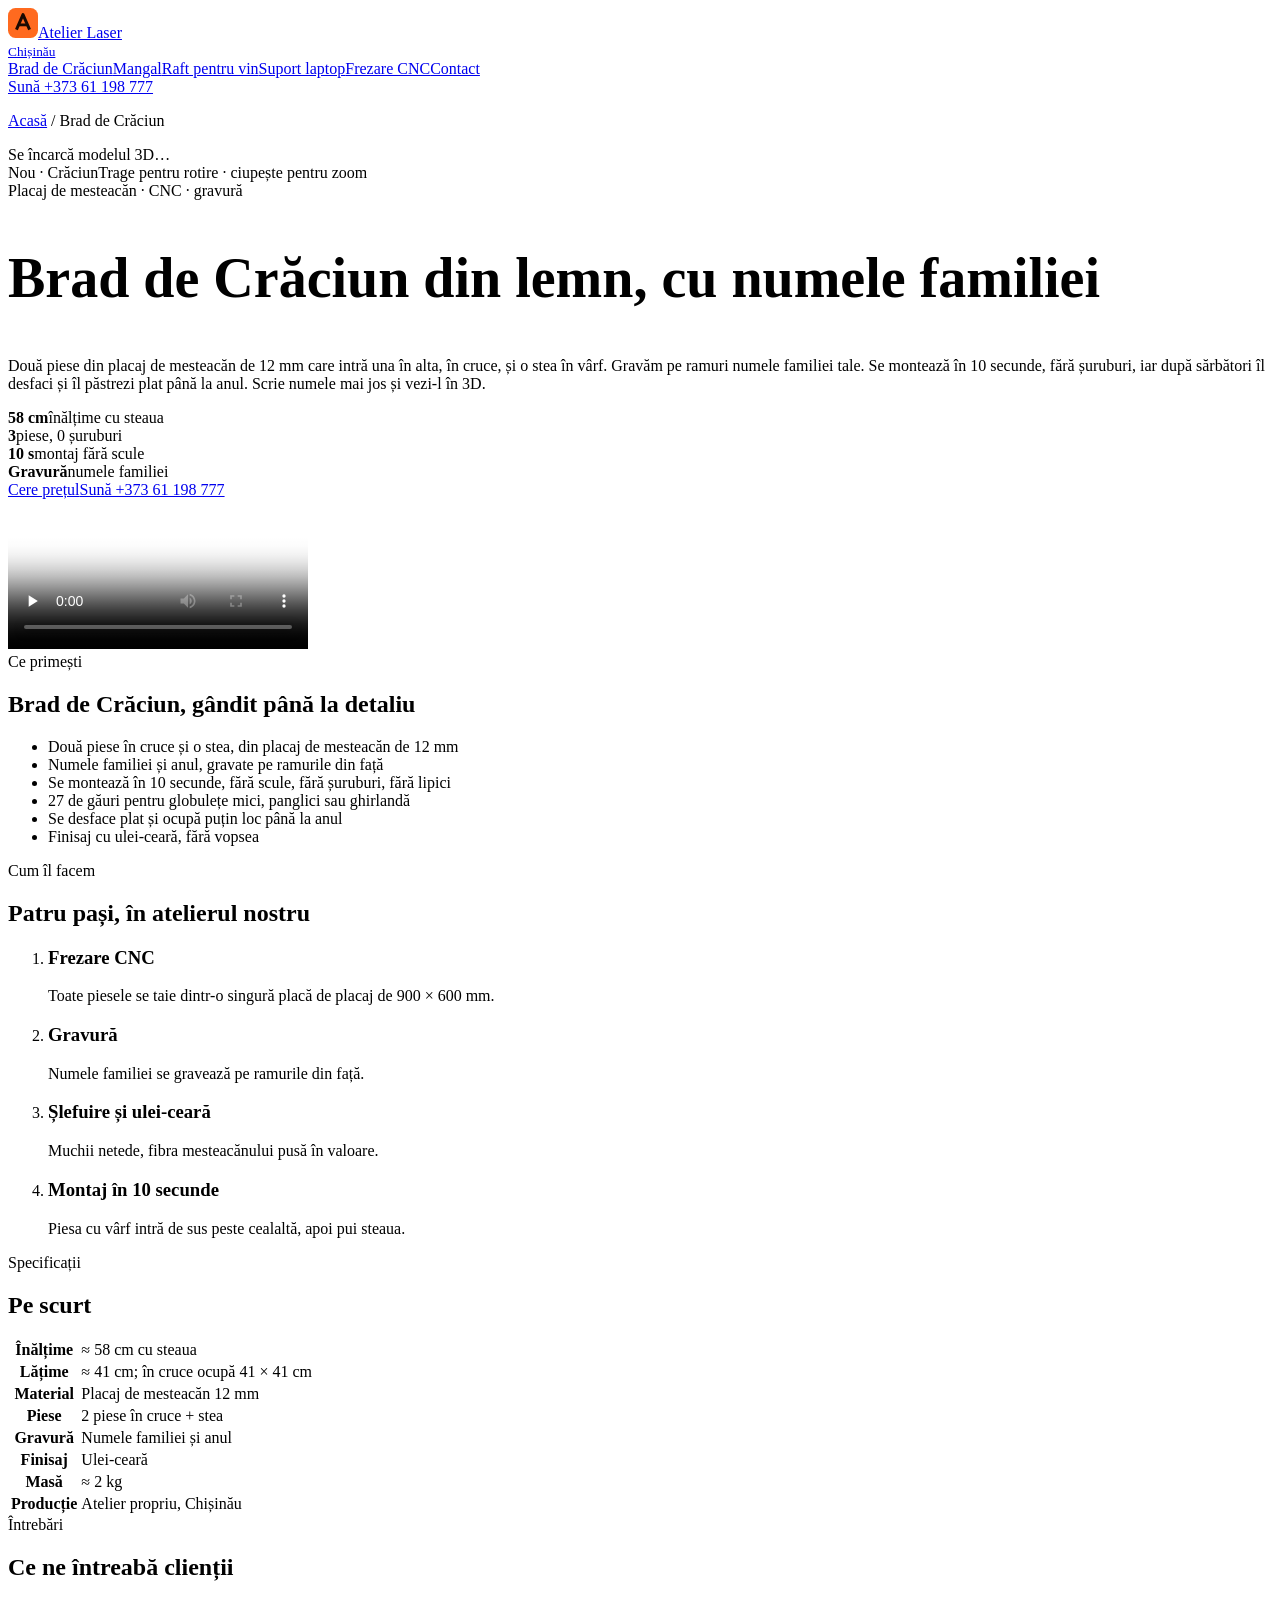
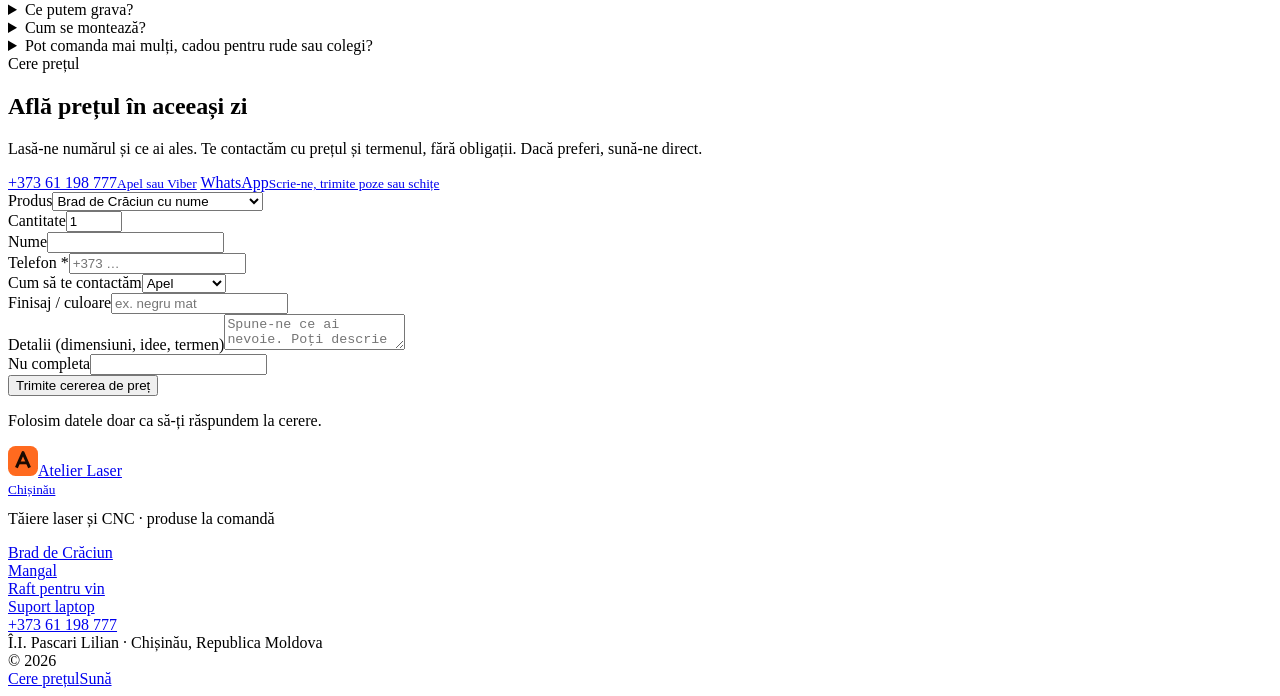
==== public/brad-craciun/index.html @ a6062c17 "Adaugă bradul de Crăciun cu nume gravat (/brad-craciun/) - Pagină nouă cu model 3D din contururile r" ====
<!DOCTYPE html>
<html lang="ro">
<head>
<meta charset="utf-8">
<meta name="viewport" content="width=device-width, initial-scale=1, viewport-fit=cover">
<title>Brad de Crăciun din lemn cu numele familiei, tăiat pe CNC — Chișinău</title>
<meta name="description" content="Brad de Crăciun din placaj de mesteacăn, 58 cm: 2 piese în cruce și o stea, 0 șuruburi, cu numele familiei gravat. Tăiat pe CNC în Chișinău. Vezi-l în 3D și cere prețul.">
<link rel="canonical" href="/brad-craciun/">
<meta property="og:type" content="website">
<meta property="og:locale" content="ro_MD">
<meta property="og:title" content="Brad de Crăciun din lemn cu numele familiei, tăiat pe CNC — Chișinău">
<meta property="og:description" content="Brad de Crăciun din placaj de mesteacăn, 58 cm: 2 piese în cruce și o stea, 0 șuruburi, cu numele familiei gravat. Tăiat pe CNC în Chișinău. Vezi-l în 3D și cere prețul.">
<meta property="og:url" content="/brad-craciun/">
<meta property="og:image" content="/assets/img/og-brad-craciun.jpg">
<meta name="twitter:card" content="summary_large_image">
<meta name="theme-color" content="#0e0e0f">
<link rel="icon" href="/favicon.svg" type="image/svg+xml">
<link rel="preconnect" href="https://fonts.googleapis.com"><link rel="preconnect" href="https://fonts.gstatic.com" crossorigin>
<link href="https://fonts.googleapis.com/css2?family=Archivo:wght@800&family=IBM+Plex+Sans:wght@400;500;600&display=swap" rel="stylesheet">
<link rel="stylesheet" href="/assets/css/site.css">
<script type="importmap">{"imports":{"three":"/assets/js/vendor/three.module.min.js","three/addons/controls/OrbitControls.js":"/assets/js/vendor/OrbitControls.js","three/addons/environments/RoomEnvironment.js":"/assets/js/vendor/RoomEnvironment.js"}}</script>
<script type="module" src="/assets/js/app.js"></script>
<script type="application/ld+json">{"@context": "https://schema.org", "@type": "LocalBusiness", "name": "Atelier Laser · Chișinău", "legalName": "Î.I. Pascari Lilian", "telephone": "+37361198777", "address": {"@type": "PostalAddress", "addressLocality": "Chișinău", "addressCountry": "MD"}, "description": "Tăiere laser și frezare CNC în Chișinău: brazi de Crăciun din lemn cu nume gravat, mangaluri, rafturi pentru vin cu nume gravat, suporturi de laptop din placaj, piese din lemn pe CNC până la 900 × 600 mm, la comandă."}</script><script type="application/ld+json">{"@context": "https://schema.org", "@type": "Product", "name": "Brad de Crăciun din lemn, cu numele familiei", "description": "Brad de Crăciun din placaj de mesteacăn, 58 cm: 2 piese în cruce și o stea, 0 șuruburi, cu numele familiei gravat. Tăiat pe CNC în Chișinău. Vezi-l în 3D și cere prețul.", "image": "/assets/media/brad-craciun-poster.jpg", "brand": {"@type": "Brand", "name": "Atelier Laser"}}</script>
</head>
<body>
<header class="top"><div class="wrap">
  <a class="logo" href="/" aria-label="Atelier Laser Chișinău, pagina principală"><svg width="30" height="30" viewBox="0 0 32 32" aria-hidden="true"><rect width="32" height="32" rx="8" fill="#ff6a1f"/><path d="M9 23 16 7l7 16" fill="none" stroke="#1a0a02" stroke-width="3.2" stroke-linejoin="round"/><path d="M11.5 18h9" stroke="#1a0a02" stroke-width="3"/></svg><span>Atelier Laser<br><small>Chișinău</small></span></a>
  <nav class="nav" aria-label="Produse"><a href="/brad-craciun/" aria-current="page">Brad de Crăciun</a><a href="/mangal/">Mangal</a><a href="/raft-vin/">Raft pentru vin</a><a href="/suport-laptop/">Suport laptop</a><a href="/#servicii">Frezare CNC</a><a href="/#contact">Contact</a></nav>
  <a class="btn btn-ghost btn-sm call" href="tel:+37361198777">Sună +373 61 198 777</a>
</div></header>
<main>
<section class="p-hero"><div class="wrap">
  <p class="crumbs"><a href="/">Acasă</a> / Brad de Crăciun</p>
  <div class="p-grid">
    <div><div class="viewer" data-viewer data-model="brad-craciun" data-controls="#ctl"><div class="loading">Se încarcă modelul 3D…</div><span class="badge">Nou · Crăciun</span><span class="hint">Trage pentru rotire · ciupește pentru zoom</span></div><div class="controls" id="ctl"></div></div>
    <div class="p-info">
      <span class="eyebrow">Placaj de mesteacăn · CNC · gravură</span>
      <h1 style="font-size:clamp(34px,4.4vw,56px)">Brad de Crăciun din lemn, cu numele familiei</h1>
      <p class="lead">Două piese din placaj de mesteacăn de 12 mm care intră una în alta, în cruce, și o stea în vârf. Gravăm pe ramuri numele familiei tale. Se montează în 10 secunde, fără șuruburi, iar după sărbători îl desfaci și îl păstrezi plat până la anul. Scrie numele mai jos și vezi-l în 3D.</p>
      <div class="facts"><div class="fact"><b>58 cm</b><span>înălțime cu steaua</span></div><div class="fact"><b>3</b><span>piese, 0 șuruburi</span></div><div class="fact"><b>10 s</b><span>montaj fără scule</span></div><div class="fact"><b>Gravură</b><span>numele familiei</span></div></div>
      <div class="row"><a class="btn btn-primary" href="#cere-pret">Cere prețul</a><a class="btn btn-ghost" href="tel:+37361198777">Sună +373 61 198 777</a></div>
    </div>
  </div>
</div></section>

<section class="band"><div class="wrap split">
  <video src="/assets/media/brad-craciun.mp4" poster="/assets/media/brad-craciun-poster.jpg" controls playsinline preload="none" aria-label="Video: bradul de Crăciun, de la frezarea CNC la montaj și luminițe"></video>
  <div><div class="sec-head"><span class="eyebrow">Ce primești</span><h2>Brad de Crăciun, gândit până la detaliu</h2></div>
  <ul class="list"><li>Două piese în cruce și o stea, din placaj de mesteacăn de 12 mm</li><li>Numele familiei și anul, gravate pe ramurile din față</li><li>Se montează în 10 secunde, fără scule, fără șuruburi, fără lipici</li><li>27 de găuri pentru globulețe mici, panglici sau ghirlandă</li><li>Se desface plat și ocupă puțin loc până la anul</li><li>Finisaj cu ulei-ceară, fără vopsea</li></ul></div>
</div></section>

<section><div class="wrap">
  <div class="sec-head"><span class="eyebrow">Cum îl facem</span><h2>Patru pași, în atelierul nostru</h2></div>
  <ol class="steps"><li><h3>Frezare CNC</h3><p>Toate piesele se taie dintr-o singură placă de placaj de 900 × 600 mm.</p></li><li><h3>Gravură</h3><p>Numele familiei se gravează pe ramurile din față.</p></li><li><h3>Șlefuire și ulei-ceară</h3><p>Muchii netede, fibra mesteacănului pusă în valoare.</p></li><li><h3>Montaj în 10 secunde</h3><p>Piesa cu vârf intră de sus peste cealaltă, apoi pui steaua.</p></li></ol>
</div></section>

<section class="band"><div class="wrap split split-eq">
  <div><div class="sec-head"><span class="eyebrow">Specificații</span><h2>Pe scurt</h2></div><table class="spec"><tr><th scope="row">Înălțime</th><td>≈ 58 cm cu steaua</td></tr><tr><th scope="row">Lățime</th><td>≈ 41 cm; în cruce ocupă 41 × 41 cm</td></tr><tr><th scope="row">Material</th><td>Placaj de mesteacăn 12 mm</td></tr><tr><th scope="row">Piese</th><td>2 piese în cruce + stea</td></tr><tr><th scope="row">Gravură</th><td>Numele familiei și anul</td></tr><tr><th scope="row">Finisaj</th><td>Ulei-ceară</td></tr><tr><th scope="row">Masă</th><td>≈ 2 kg</td></tr><tr><th scope="row">Producție</th><td>Atelier propriu, Chișinău</td></tr></table></div>
  <div><div class="sec-head"><span class="eyebrow">Întrebări</span><h2>Ce ne întreabă clienții</h2></div><details class="faq"><summary>Ce putem grava?</summary><p>Numele familiei, un nume sau un mesaj scurt, plus anul. Scrie-l în previzualizarea 3D de sus ca să vezi cum arată, apoi trimite-ni-l odată cu cererea.</p></details><details class="faq"><summary>Cum se montează?</summary><p>Ții în picioare piesa cu vârful tăiat drept, cobori peste ea, în cruce, piesa cu vârf și pui steaua sus. Fără scule, în 10 secunde. Se desface la fel de ușor.</p></details><details class="faq"><summary>Pot comanda mai mulți, cadou pentru rude sau colegi?</summary><p>Da. Pentru mai mulți brazi, prețul pe bucată scade. Spune-ne câte bucăți vrei și ce nume gravăm pe fiecare.</p></details></div>
</div></section>
</main>
<section id="cere-pret" class="band"><div class="wrap quote">
  <div class="sec-head">
    <span class="eyebrow">Cere prețul</span>
    <h2>Află prețul în aceeași zi</h2>
    <p class="lead">Lasă-ne numărul și ce ai ales. Te contactăm cu prețul și termenul, fără obligații. Dacă preferi, sună-ne direct.</p>
    <div class="contact-list">
      <a href="tel:+37361198777">+373 61 198 777<small>Apel sau Viber</small></a>
      <a href="https://wa.me/37361198777" rel="noopener">WhatsApp<small>Scrie-ne, trimite poze sau schițe</small></a>
    </div>
  </div>
  <form class="q" novalidate>
    <div class="f-row">
      <div class="field"><label for="f-produs">Produs</label><select id="f-produs" name="produs"><option selected data-engrave>Brad de Crăciun cu nume</option><option>Mangal</option><option data-engrave>Raft pentru vin</option><option>Suport laptop WOODSTAND 01</option><option>Frezare CNC lemn</option><option>Altă comandă</option></select></div>
      <div class="field"><label for="f-cant">Cantitate</label><input id="f-cant" name="cantitate" type="number" min="1" max="999" value="1" inputmode="numeric"></div>
    </div>
    <div class="f-row">
      <div class="field"><label for="f-nume">Nume</label><input id="f-nume" name="nume" autocomplete="name" maxlength="80"></div>
      <div class="field"><label for="f-tel">Telefon *</label><input id="f-tel" name="telefon" type="tel" autocomplete="tel" required maxlength="30" placeholder="+373 …"></div>
    </div>
    <div class="f-row">
      <div class="field"><label for="f-contact">Cum să te contactăm</label><select id="f-contact" name="contact"><option>Apel</option><option>Viber</option><option>WhatsApp</option><option>Telegram</option></select></div>
      <div class="field"><label for="f-fin">Finisaj / culoare</label><input id="f-fin" name="finisaj" maxlength="60" placeholder="ex. negru mat"></div>
    </div>
    <div class="field" data-engrave-field hidden><label for="f-gr">Text de gravat (nume)</label><input id="f-gr" name="gravura" maxlength="40" placeholder="ex. FAMILIA ROTARU"></div>
    <div class="field"><label for="f-det">Detalii (dimensiuni, idee, termen)</label><textarea id="f-det" name="detalii" maxlength="1500" placeholder="Spune-ne ce ai nevoie. Poți descrie dimensiunile sau ideea."></textarea></div>
    <div class="hp" aria-hidden="true"><label for="f-web">Nu completa</label><input id="f-web" name="website" tabindex="-1" autocomplete="off"></div>
    <button class="btn btn-primary" type="submit">Trimite cererea de preț</button>
    <p class="status" role="status" aria-live="polite"></p>
    <p class="note">Folosim datele doar ca să-ți răspundem la cerere.</p>
  </form>
</div></section>
<footer><div class="wrap">
  <div><a class="logo" href="/"><svg width="30" height="30" viewBox="0 0 32 32" aria-hidden="true"><rect width="32" height="32" rx="8" fill="#ff6a1f"/><path d="M9 23 16 7l7 16" fill="none" stroke="#1a0a02" stroke-width="3.2" stroke-linejoin="round"/><path d="M11.5 18h9" stroke="#1a0a02" stroke-width="3"/></svg><span>Atelier Laser<br><small>Chișinău</small></span></a>
  <p style="margin-top:12px">Tăiere laser și CNC · produse la comandă</p></div>
  <div><a href="/brad-craciun/">Brad de Crăciun</a><br><a href="/mangal/">Mangal</a><br><a href="/raft-vin/">Raft pentru vin</a><br><a href="/suport-laptop/">Suport laptop</a><br></div>
  <div><a href="tel:+37361198777">+373 61 198 777</a><br>Î.I. Pascari Lilian · Chișinău, Republica Moldova<br>© <span data-year>2026</span></div>
</div></footer>
<div class="mbar"><a class="btn btn-primary" href="#cere-pret">Cere prețul</a><a class="btn btn-ghost" href="tel:+37361198777">Sună</a></div>
</body></html>
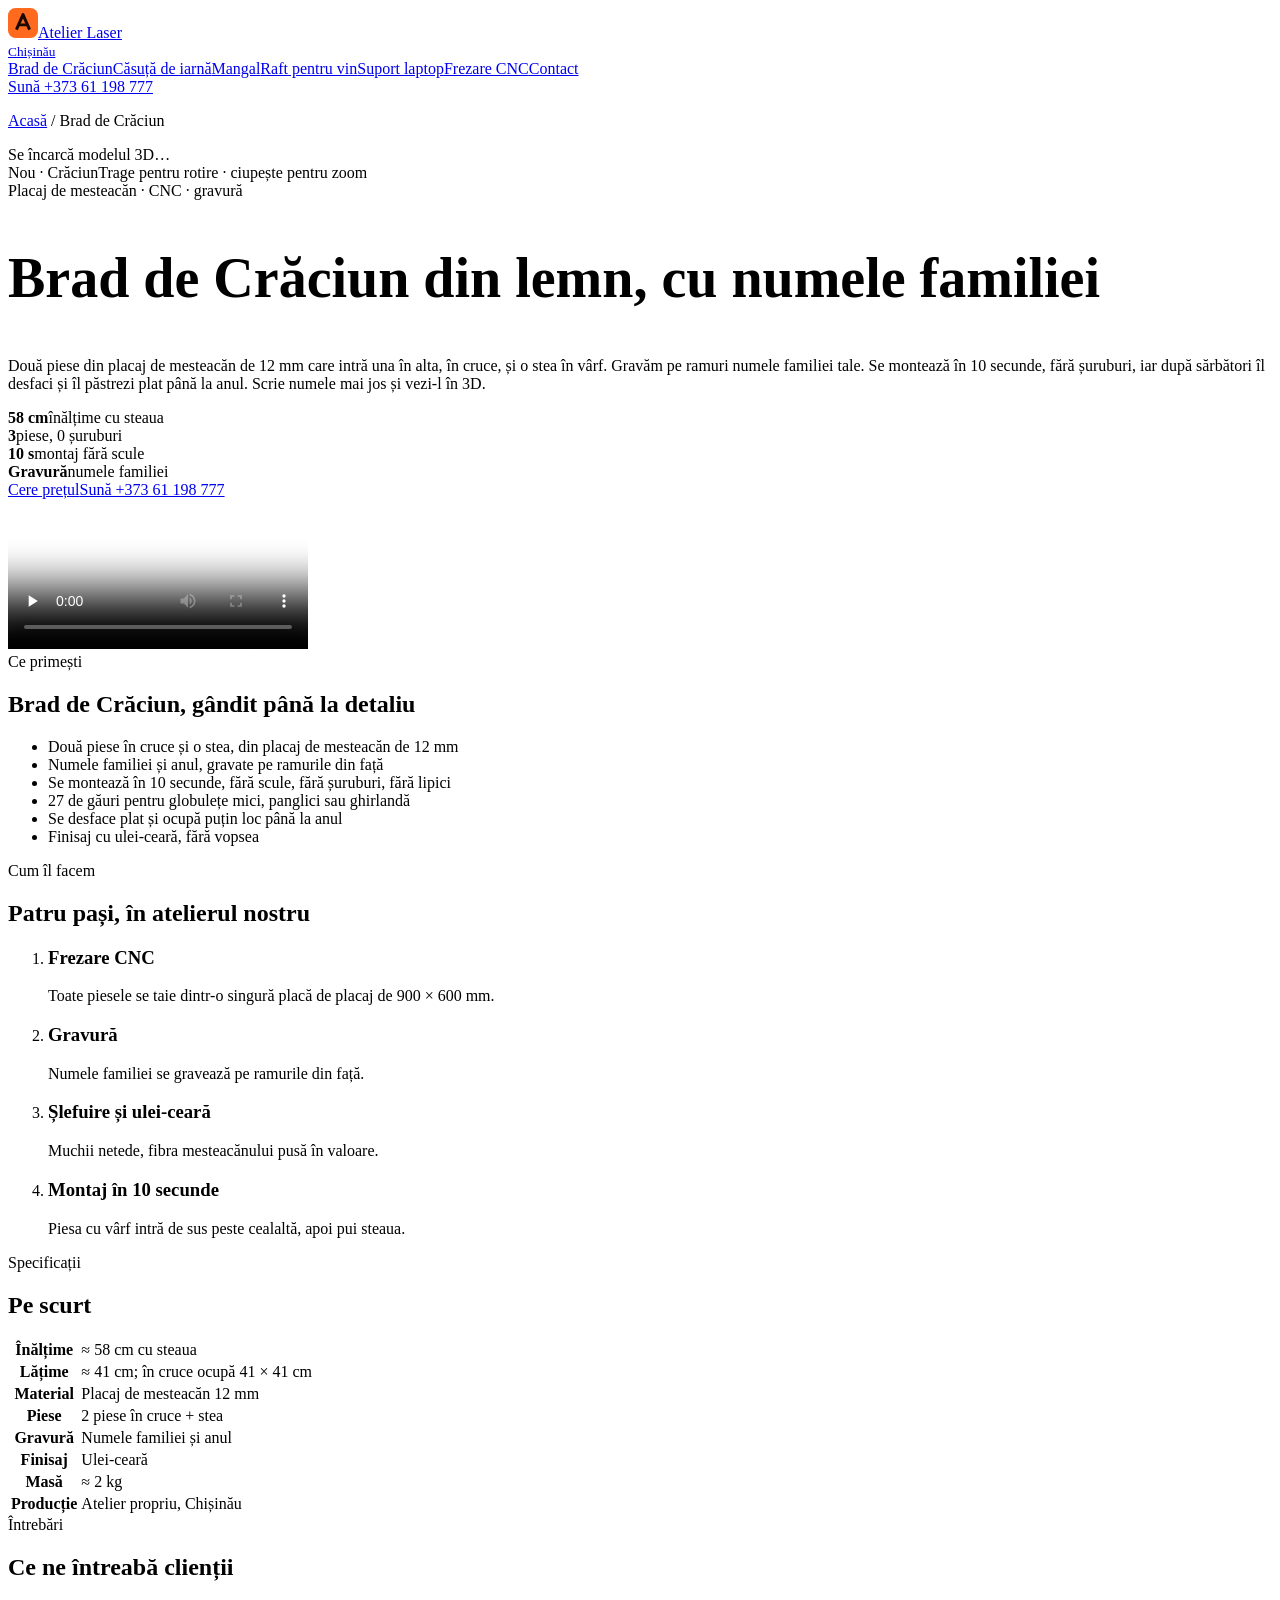
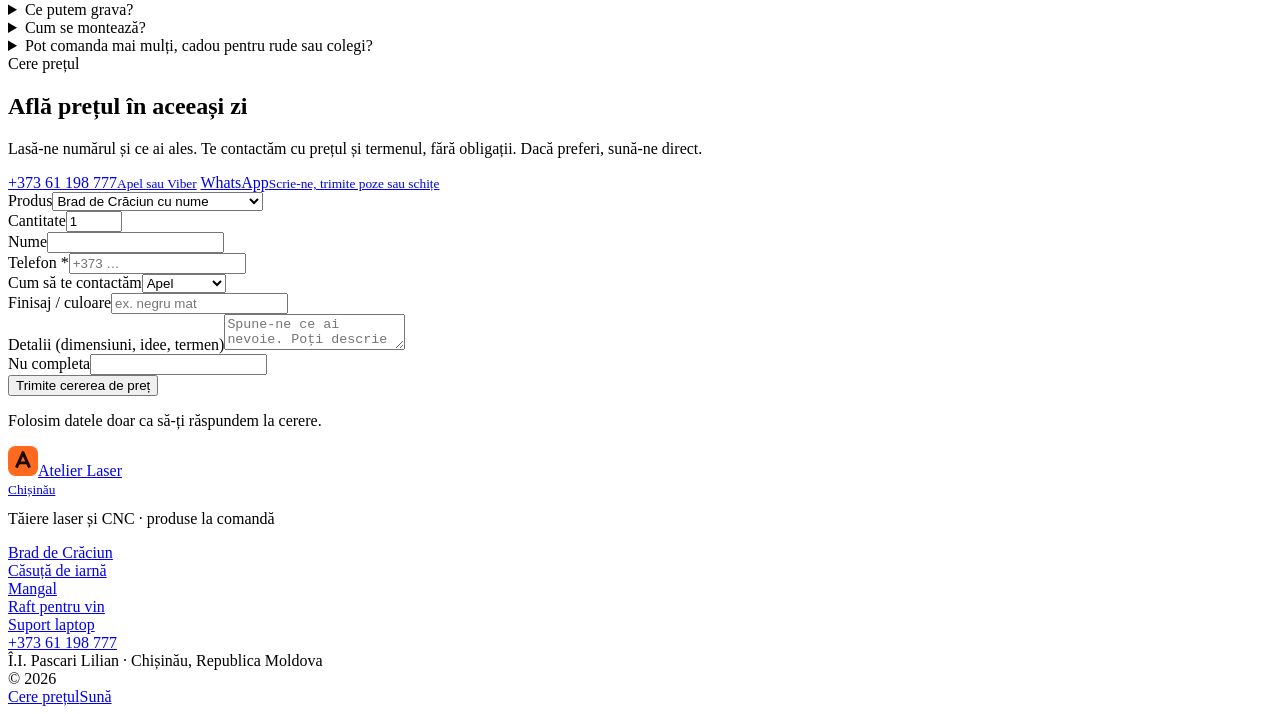
==== commit abf10e37: "Produs nou: căsuță de iarnă cu lumină (pagină, model 3D, video) Model 3D cu nume gravat live pe acop" ====
--- a/public/brad-craciun/index.html
+++ b/public/brad-craciun/index.html
@@ -17,15 +17,15 @@
 <link rel="icon" href="/favicon.svg" type="image/svg+xml">
 <link rel="preconnect" href="https://fonts.googleapis.com"><link rel="preconnect" href="https://fonts.gstatic.com" crossorigin>
 <link href="https://fonts.googleapis.com/css2?family=Archivo:wght@800&family=IBM+Plex+Sans:wght@400;500;600&display=swap" rel="stylesheet">
-<link rel="stylesheet" href="/assets/css/site.css">
-<script type="importmap">{"imports":{"three":"/assets/js/vendor/three.module.min.js","three/addons/controls/OrbitControls.js":"/assets/js/vendor/OrbitControls.js","three/addons/environments/RoomEnvironment.js":"/assets/js/vendor/RoomEnvironment.js"}}</script>
-<script type="module" src="/assets/js/app.js"></script>
-<script type="application/ld+json">{"@context": "https://schema.org", "@type": "LocalBusiness", "name": "Atelier Laser · Chișinău", "legalName": "Î.I. Pascari Lilian", "telephone": "+37361198777", "address": {"@type": "PostalAddress", "addressLocality": "Chișinău", "addressCountry": "MD"}, "description": "Tăiere laser și frezare CNC în Chișinău: brazi de Crăciun din lemn cu nume gravat, mangaluri, rafturi pentru vin cu nume gravat, suporturi de laptop din placaj, piese din lemn pe CNC până la 900 × 600 mm, la comandă."}</script><script type="application/ld+json">{"@context": "https://schema.org", "@type": "Product", "name": "Brad de Crăciun din lemn, cu numele familiei", "description": "Brad de Crăciun din placaj de mesteacăn, 58 cm: 2 piese în cruce și o stea, 0 șuruburi, cu numele familiei gravat. Tăiat pe CNC în Chișinău. Vezi-l în 3D și cere prețul.", "image": "/assets/media/brad-craciun-poster.jpg", "brand": {"@type": "Brand", "name": "Atelier Laser"}}</script>
+<link rel="stylesheet" href="/assets/css/site.css?v=cc862c95b2">
+<script type="importmap">{"imports":{"three":"/assets/js/vendor/three.module.min.js","three/addons/controls/OrbitControls.js":"/assets/js/vendor/OrbitControls.js","three/addons/environments/RoomEnvironment.js":"/assets/js/vendor/RoomEnvironment.js","/assets/js/app.js":"/assets/js/app.js?v=cc862c95b2","/assets/js/models/brad.js":"/assets/js/models/brad.js?v=cc862c95b2","/assets/js/models/casuta.js":"/assets/js/models/casuta.js?v=cc862c95b2","/assets/js/models/mangal.js":"/assets/js/models/mangal.js?v=cc862c95b2","/assets/js/models/raft-vin.js":"/assets/js/models/raft-vin.js?v=cc862c95b2","/assets/js/models/suport-laptop.js":"/assets/js/models/suport-laptop.js?v=cc862c95b2","/assets/js/viewer.js":"/assets/js/viewer.js?v=cc862c95b2"}}</script>
+<script type="module" src="/assets/js/app.js?v=cc862c95b2"></script>
+<script type="application/ld+json">{"@context": "https://schema.org", "@type": "LocalBusiness", "name": "Atelier Laser · Chișinău", "legalName": "Î.I. Pascari Lilian", "telephone": "+37361198777", "address": {"@type": "PostalAddress", "addressLocality": "Chișinău", "addressCountry": "MD"}, "description": "Tăiere laser și frezare CNC în Chișinău: brazi de Crăciun și căsuțe de iarnă din lemn cu nume gravat, mangaluri, rafturi pentru vin cu nume gravat, suporturi de laptop din placaj, piese din lemn pe CNC până la 900 × 600 mm, la comandă."}</script><script type="application/ld+json">{"@context": "https://schema.org", "@type": "Product", "name": "Brad de Crăciun din lemn, cu numele familiei", "description": "Brad de Crăciun din placaj de mesteacăn, 58 cm: 2 piese în cruce și o stea, 0 șuruburi, cu numele familiei gravat. Tăiat pe CNC în Chișinău. Vezi-l în 3D și cere prețul.", "image": "/assets/media/brad-craciun-poster.jpg", "brand": {"@type": "Brand", "name": "Atelier Laser"}}</script>
 </head>
 <body>
 <header class="top"><div class="wrap">
   <a class="logo" href="/" aria-label="Atelier Laser Chișinău, pagina principală"><svg width="30" height="30" viewBox="0 0 32 32" aria-hidden="true"><rect width="32" height="32" rx="8" fill="#ff6a1f"/><path d="M9 23 16 7l7 16" fill="none" stroke="#1a0a02" stroke-width="3.2" stroke-linejoin="round"/><path d="M11.5 18h9" stroke="#1a0a02" stroke-width="3"/></svg><span>Atelier Laser<br><small>Chișinău</small></span></a>
-  <nav class="nav" aria-label="Produse"><a href="/brad-craciun/" aria-current="page">Brad de Crăciun</a><a href="/mangal/">Mangal</a><a href="/raft-vin/">Raft pentru vin</a><a href="/suport-laptop/">Suport laptop</a><a href="/#servicii">Frezare CNC</a><a href="/#contact">Contact</a></nav>
+  <nav class="nav" aria-label="Produse"><a href="/brad-craciun/" aria-current="page">Brad de Crăciun</a><a href="/casuta/">Căsuță de iarnă</a><a href="/mangal/">Mangal</a><a href="/raft-vin/">Raft pentru vin</a><a href="/suport-laptop/">Suport laptop</a><a href="/#servicii">Frezare CNC</a><a href="/#contact">Contact</a></nav>
   <a class="btn btn-ghost btn-sm call" href="tel:+37361198777">Sună +373 61 198 777</a>
 </div></header>
 <main>
@@ -71,7 +71,7 @@
   </div>
   <form class="q" novalidate>
     <div class="f-row">
-      <div class="field"><label for="f-produs">Produs</label><select id="f-produs" name="produs"><option selected data-engrave>Brad de Crăciun cu nume</option><option>Mangal</option><option data-engrave>Raft pentru vin</option><option>Suport laptop WOODSTAND 01</option><option>Frezare CNC lemn</option><option>Altă comandă</option></select></div>
+      <div class="field"><label for="f-produs">Produs</label><select id="f-produs" name="produs"><option selected data-engrave>Brad de Crăciun cu nume</option><option data-engrave>Căsuță de iarnă cu lumină</option><option>Mangal</option><option data-engrave>Raft pentru vin</option><option>Suport laptop WOODSTAND 01</option><option>Frezare CNC lemn</option><option>Altă comandă</option></select></div>
       <div class="field"><label for="f-cant">Cantitate</label><input id="f-cant" name="cantitate" type="number" min="1" max="999" value="1" inputmode="numeric"></div>
     </div>
     <div class="f-row">
@@ -93,7 +93,7 @@
 <footer><div class="wrap">
   <div><a class="logo" href="/"><svg width="30" height="30" viewBox="0 0 32 32" aria-hidden="true"><rect width="32" height="32" rx="8" fill="#ff6a1f"/><path d="M9 23 16 7l7 16" fill="none" stroke="#1a0a02" stroke-width="3.2" stroke-linejoin="round"/><path d="M11.5 18h9" stroke="#1a0a02" stroke-width="3"/></svg><span>Atelier Laser<br><small>Chișinău</small></span></a>
   <p style="margin-top:12px">Tăiere laser și CNC · produse la comandă</p></div>
-  <div><a href="/brad-craciun/">Brad de Crăciun</a><br><a href="/mangal/">Mangal</a><br><a href="/raft-vin/">Raft pentru vin</a><br><a href="/suport-laptop/">Suport laptop</a><br></div>
+  <div><a href="/brad-craciun/">Brad de Crăciun</a><br><a href="/casuta/">Căsuță de iarnă</a><br><a href="/mangal/">Mangal</a><br><a href="/raft-vin/">Raft pentru vin</a><br><a href="/suport-laptop/">Suport laptop</a><br></div>
   <div><a href="tel:+37361198777">+373 61 198 777</a><br>Î.I. Pascari Lilian · Chișinău, Republica Moldova<br>© <span data-year>2026</span></div>
 </div></footer>
 <div class="mbar"><a class="btn btn-primary" href="#cere-pret">Cere prețul</a><a class="btn btn-ghost" href="tel:+37361198777">Sună</a></div>
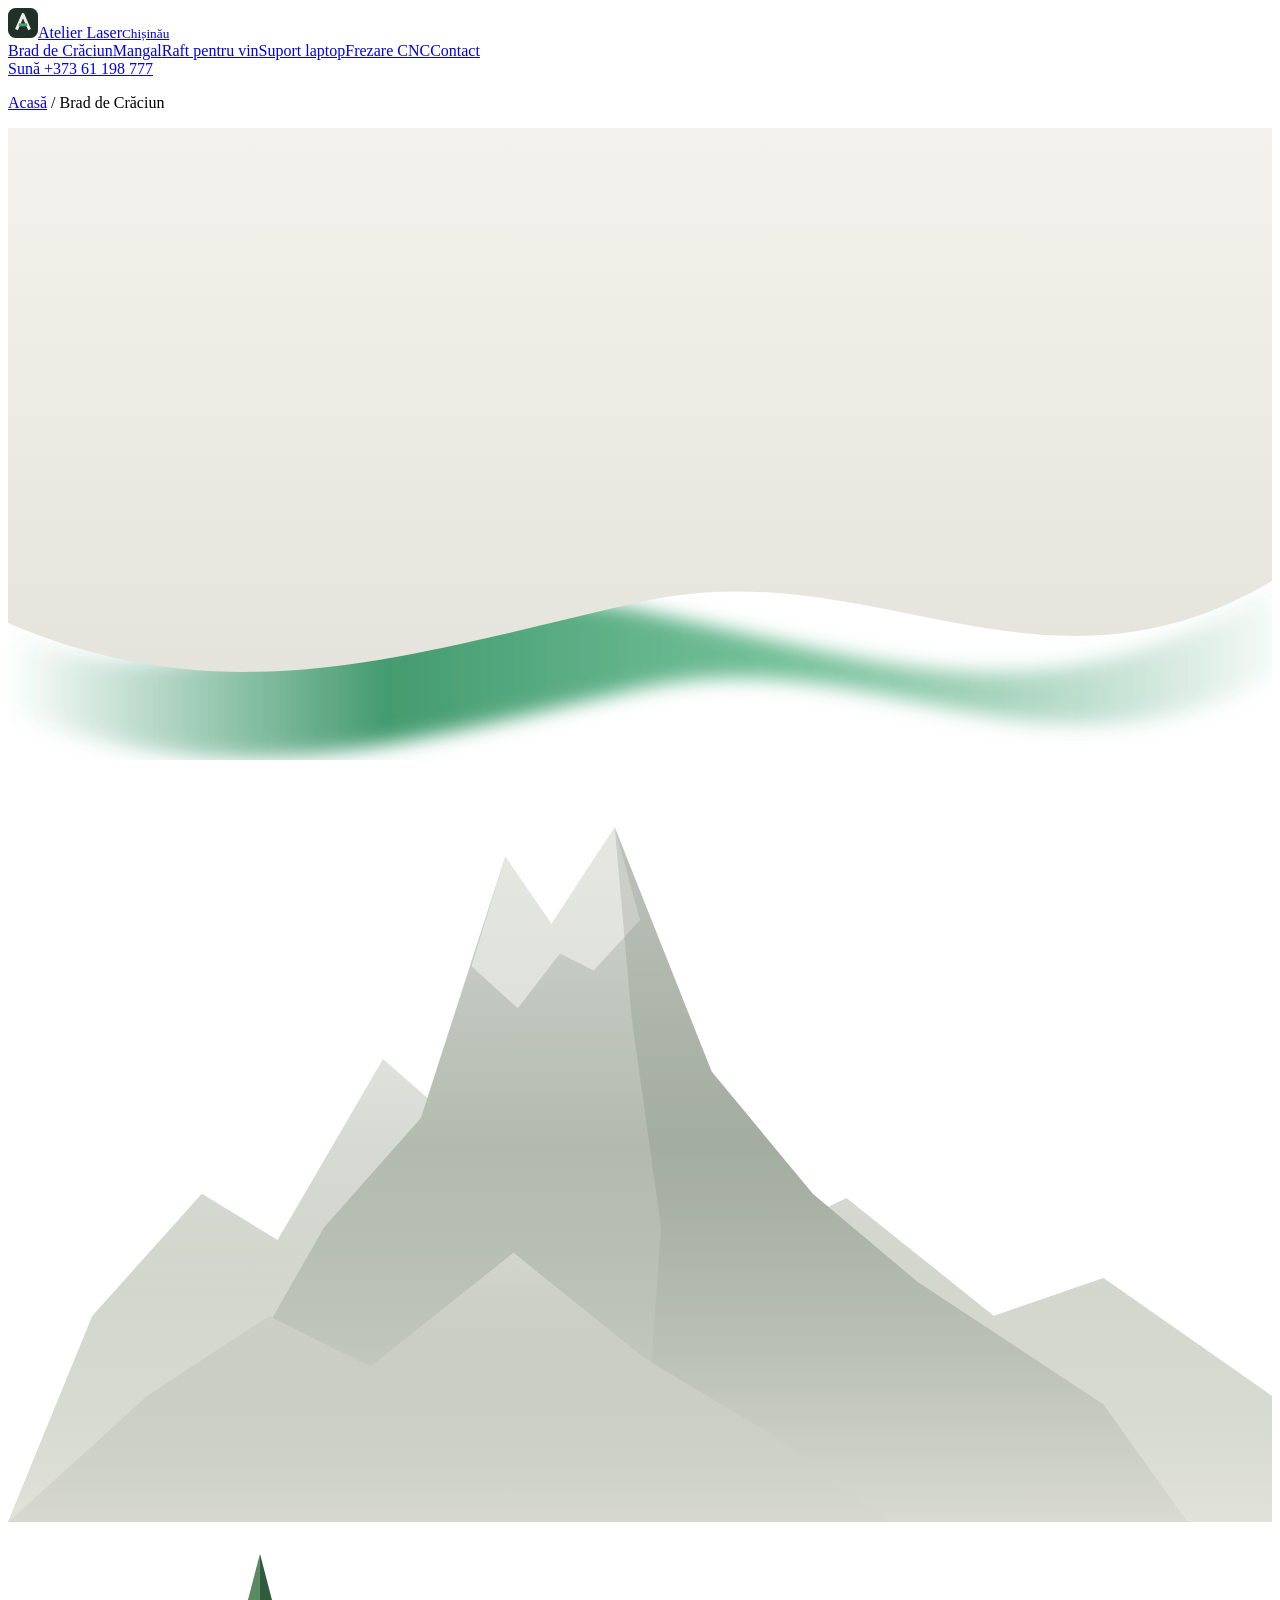
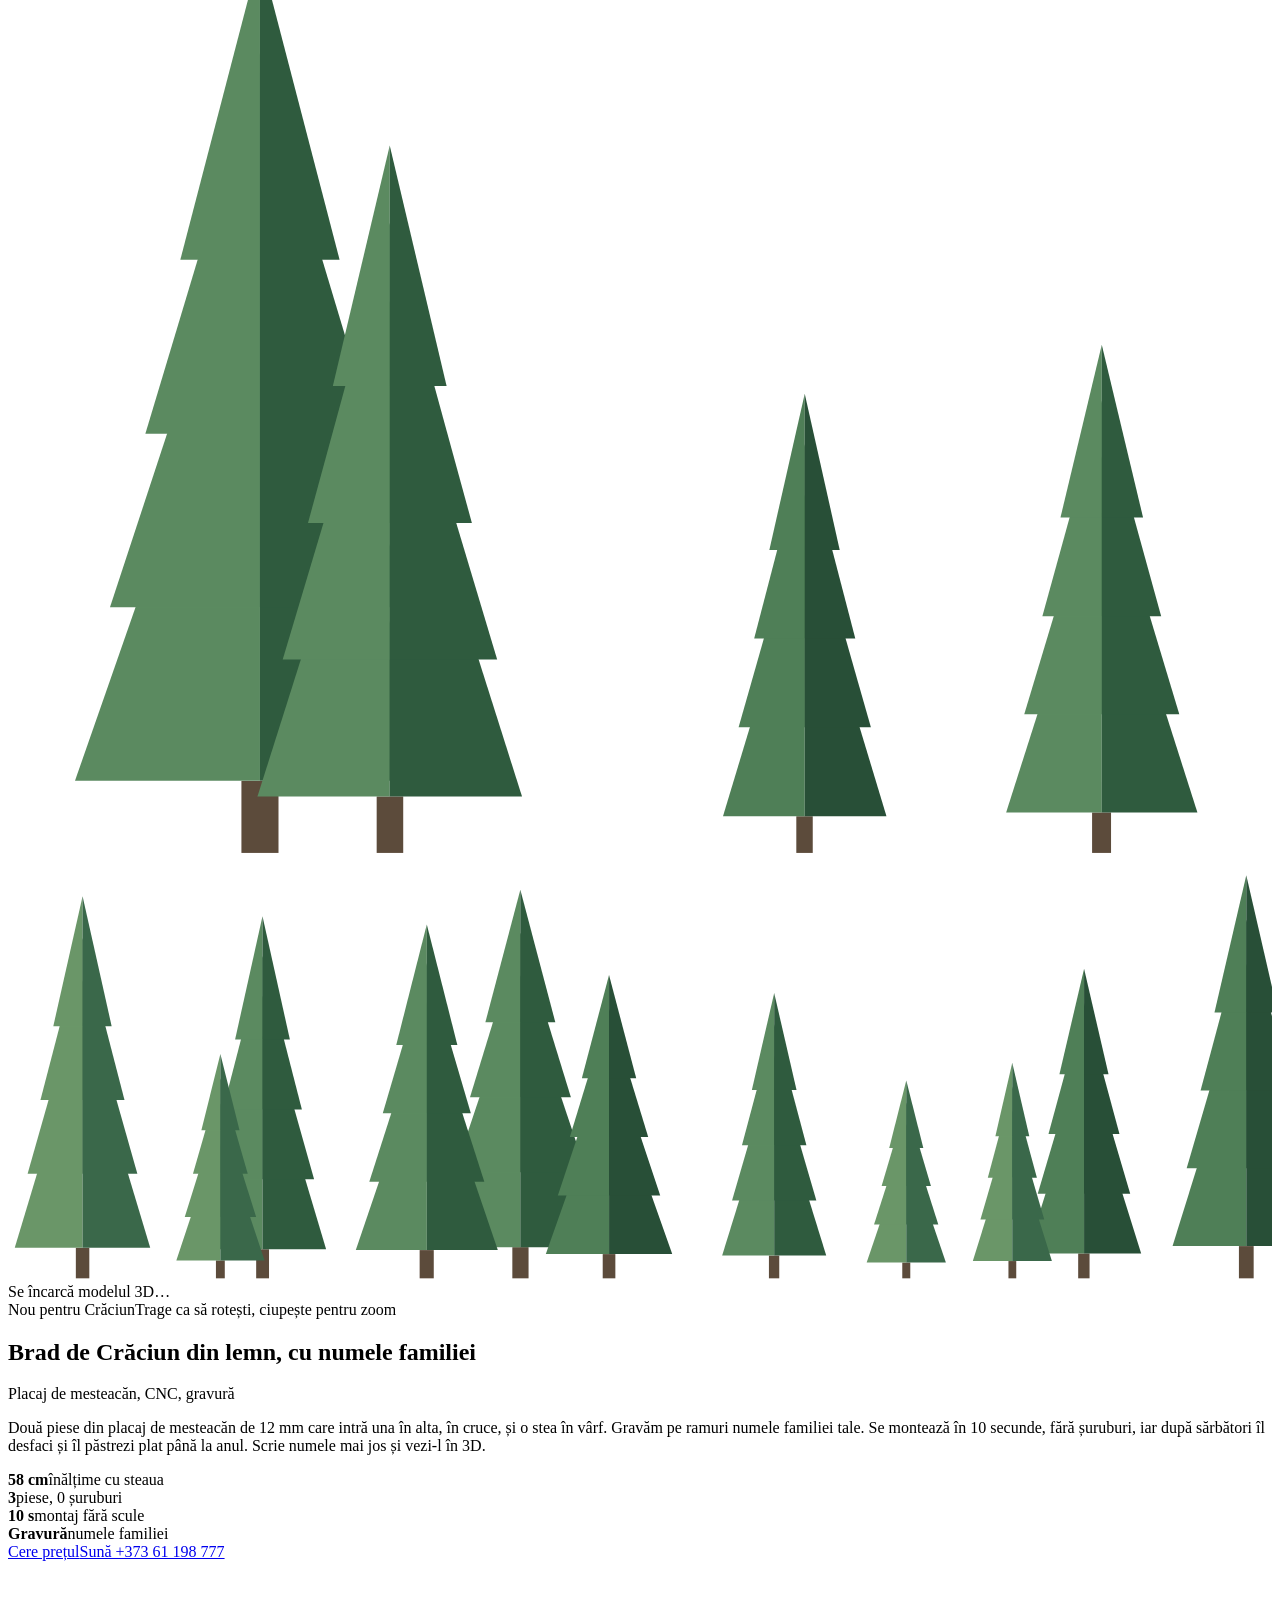
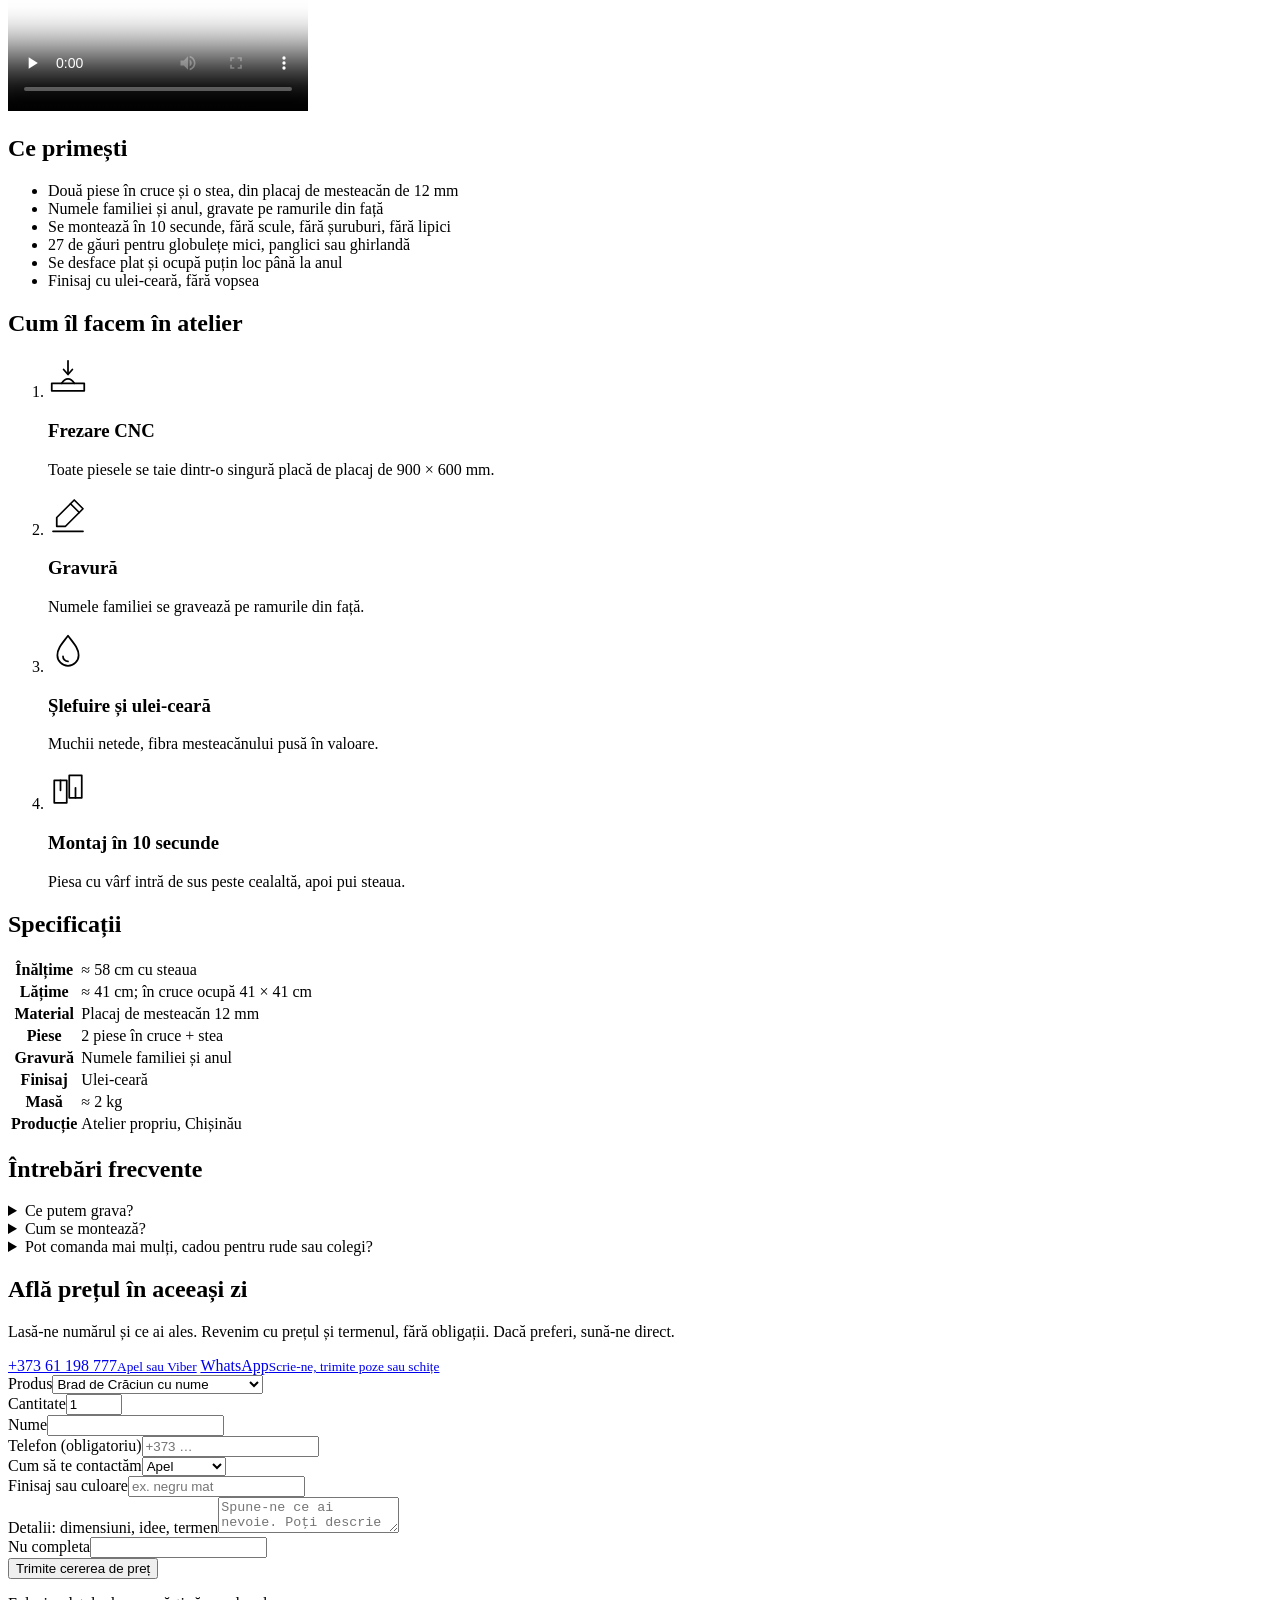
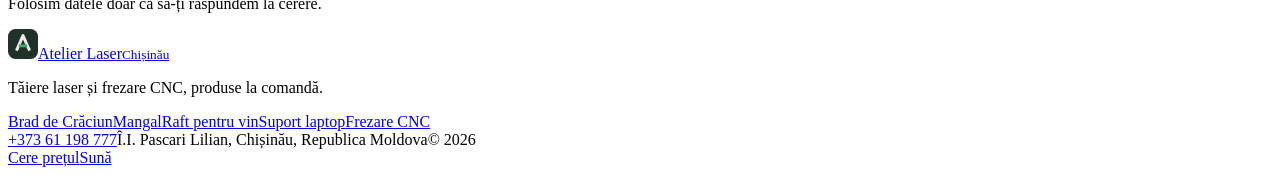
==== commit 403617f8: "Redesign: stil salvie, scena 3D ca o machetă pe raft - Paletă salvie, hârtie crem și smarald; fontul" ====
--- a/public/brad-craciun/index.html
+++ b/public/brad-craciun/index.html
@@ -13,29 +13,50 @@
 <meta property="og:url" content="/brad-craciun/">
 <meta property="og:image" content="/assets/img/og-brad-craciun.jpg">
 <meta name="twitter:card" content="summary_large_image">
-<meta name="theme-color" content="#0e0e0f">
+<meta name="theme-color" content="#a5b6a2">
 <link rel="icon" href="/favicon.svg" type="image/svg+xml">
 <link rel="preconnect" href="https://fonts.googleapis.com"><link rel="preconnect" href="https://fonts.gstatic.com" crossorigin>
-<link href="https://fonts.googleapis.com/css2?family=Archivo:wght@800&family=IBM+Plex+Sans:wght@400;500;600&display=swap" rel="stylesheet">
-<link rel="stylesheet" href="/assets/css/site.css?v=cc862c95b2">
-<script type="importmap">{"imports":{"three":"/assets/js/vendor/three.module.min.js","three/addons/controls/OrbitControls.js":"/assets/js/vendor/OrbitControls.js","three/addons/environments/RoomEnvironment.js":"/assets/js/vendor/RoomEnvironment.js","/assets/js/app.js":"/assets/js/app.js?v=cc862c95b2","/assets/js/models/brad.js":"/assets/js/models/brad.js?v=cc862c95b2","/assets/js/models/casuta.js":"/assets/js/models/casuta.js?v=cc862c95b2","/assets/js/models/mangal.js":"/assets/js/models/mangal.js?v=cc862c95b2","/assets/js/models/raft-vin.js":"/assets/js/models/raft-vin.js?v=cc862c95b2","/assets/js/models/suport-laptop.js":"/assets/js/models/suport-laptop.js?v=cc862c95b2","/assets/js/viewer.js":"/assets/js/viewer.js?v=cc862c95b2"}}</script>
-<script type="module" src="/assets/js/app.js?v=cc862c95b2"></script>
-<script type="application/ld+json">{"@context": "https://schema.org", "@type": "LocalBusiness", "name": "Atelier Laser · Chișinău", "legalName": "Î.I. Pascari Lilian", "telephone": "+37361198777", "address": {"@type": "PostalAddress", "addressLocality": "Chișinău", "addressCountry": "MD"}, "description": "Tăiere laser și frezare CNC în Chișinău: brazi de Crăciun și căsuțe de iarnă din lemn cu nume gravat, mangaluri, rafturi pentru vin cu nume gravat, suporturi de laptop din placaj, piese din lemn pe CNC până la 900 × 600 mm, la comandă."}</script><script type="application/ld+json">{"@context": "https://schema.org", "@type": "Product", "name": "Brad de Crăciun din lemn, cu numele familiei", "description": "Brad de Crăciun din placaj de mesteacăn, 58 cm: 2 piese în cruce și o stea, 0 șuruburi, cu numele familiei gravat. Tăiat pe CNC în Chișinău. Vezi-l în 3D și cere prețul.", "image": "/assets/media/brad-craciun-poster.jpg", "brand": {"@type": "Brand", "name": "Atelier Laser"}}</script>
+<link href="https://fonts.googleapis.com/css2?family=Bricolage+Grotesque:opsz,wght@12..96,400..800&display=swap" rel="stylesheet">
+<link rel="stylesheet" href="/assets/css/site.css?v=339e49cc88">
+<script type="importmap">{"imports":{"three":"/assets/js/vendor/three.module.min.js","three/addons/controls/OrbitControls.js":"/assets/js/vendor/OrbitControls.js","three/addons/environments/RoomEnvironment.js":"/assets/js/vendor/RoomEnvironment.js","/assets/js/app.js":"/assets/js/app.js?v=339e49cc88","/assets/js/models/brad.js":"/assets/js/models/brad.js?v=339e49cc88","/assets/js/models/mangal.js":"/assets/js/models/mangal.js?v=339e49cc88","/assets/js/models/raft-vin.js":"/assets/js/models/raft-vin.js?v=339e49cc88","/assets/js/models/suport-laptop.js":"/assets/js/models/suport-laptop.js?v=339e49cc88","/assets/js/viewer.js":"/assets/js/viewer.js?v=339e49cc88"}}</script>
+<script type="module" src="/assets/js/app.js?v=339e49cc88"></script>
+<script type="application/ld+json">{"@context": "https://schema.org", "@type": "LocalBusiness", "name": "Atelier Laser · Chișinău", "legalName": "Î.I. Pascari Lilian", "telephone": "+37361198777", "address": {"@type": "PostalAddress", "addressLocality": "Chișinău", "addressCountry": "MD"}, "description": "Tăiere laser și frezare CNC în Chișinău: brazi de Crăciun din lemn cu nume gravat, mangaluri, rafturi pentru vin cu nume gravat, suporturi de laptop din placaj, piese din lemn pe CNC până la 900 × 600 mm, la comandă."}</script><script type="application/ld+json">{"@context": "https://schema.org", "@type": "Product", "name": "Brad de Crăciun din lemn, cu numele familiei", "description": "Brad de Crăciun din placaj de mesteacăn, 58 cm: 2 piese în cruce și o stea, 0 șuruburi, cu numele familiei gravat. Tăiat pe CNC în Chișinău. Vezi-l în 3D și cere prețul.", "image": "/assets/media/brad-craciun-poster.jpg", "brand": {"@type": "Brand", "name": "Atelier Laser"}}</script>
 </head>
 <body>
 <header class="top"><div class="wrap">
-  <a class="logo" href="/" aria-label="Atelier Laser Chișinău, pagina principală"><svg width="30" height="30" viewBox="0 0 32 32" aria-hidden="true"><rect width="32" height="32" rx="8" fill="#ff6a1f"/><path d="M9 23 16 7l7 16" fill="none" stroke="#1a0a02" stroke-width="3.2" stroke-linejoin="round"/><path d="M11.5 18h9" stroke="#1a0a02" stroke-width="3"/></svg><span>Atelier Laser<br><small>Chișinău</small></span></a>
-  <nav class="nav" aria-label="Produse"><a href="/brad-craciun/" aria-current="page">Brad de Crăciun</a><a href="/casuta/">Căsuță de iarnă</a><a href="/mangal/">Mangal</a><a href="/raft-vin/">Raft pentru vin</a><a href="/suport-laptop/">Suport laptop</a><a href="/#servicii">Frezare CNC</a><a href="/#contact">Contact</a></nav>
+  <a class="logo" href="/" aria-label="Atelier Laser Chișinău, pagina principală"><svg width="30" height="30" viewBox="0 0 32 32" aria-hidden="true"><rect width="32" height="32" rx="8" fill="#22302a"/><path d="M9 23 16 7l7 16" fill="none" stroke="#eeede6" stroke-width="3.2" stroke-linejoin="round"/><path d="M11.5 18h9" stroke="#3fa874" stroke-width="3"/></svg><span>Atelier Laser<small>Chișinău</small></span></a>
+  <nav class="nav" aria-label="Produse"><a href="/brad-craciun/" aria-current="page">Brad de Crăciun</a><a href="/mangal/">Mangal</a><a href="/raft-vin/">Raft pentru vin</a><a href="/suport-laptop/">Suport laptop</a><a href="/#servicii">Frezare CNC</a><a href="/#cere-pret">Contact</a></nav>
   <a class="btn btn-ghost btn-sm call" href="tel:+37361198777">Sună +373 61 198 777</a>
 </div></header>
 <main>
 <section class="p-hero"><div class="wrap">
   <p class="crumbs"><a href="/">Acasă</a> / Brad de Crăciun</p>
   <div class="p-grid">
-    <div><div class="viewer" data-viewer data-model="brad-craciun" data-controls="#ctl"><div class="loading">Se încarcă modelul 3D…</div><span class="badge">Nou · Crăciun</span><span class="hint">Trage pentru rotire · ciupește pentru zoom</span></div><div class="controls" id="ctl"></div></div>
+    <div>
+      <div class="stage stage-prod"><div class="paper"><svg class="paper-bg" viewBox="0 0 1200 600" preserveAspectRatio="none" aria-hidden="true" focusable="false"><defs>
+<linearGradient id="rbp" x1="0" x2="1"><stop offset="0" stop-color="#2f8f60" stop-opacity="0"/><stop offset=".3" stop-color="#2f8f60" stop-opacity=".9"/><stop offset=".62" stop-color="#47ad79" stop-opacity=".75"/><stop offset="1" stop-color="#2f8f60" stop-opacity=".05"/></linearGradient>
+<linearGradient id="ppp" x1="0" y1="0" x2="0" y2="1"><stop offset="0" stop-color="#f3f2ec"/><stop offset="1" stop-color="#e5e4dc"/></linearGradient>
+<filter id="blp" x="-5%" y="-60%" width="110%" height="220%"><feGaussianBlur stdDeviation="9"/></filter></defs>
+<path d="M0 478C210 568 360 408 600 458S980 568 1200 438V520C980 640 820 482 600 532S210 640 0 552Z" fill="url(#rbp)" filter="url(#blp)"/>
+<path d="M0 0H1200V430C980 560 820 400 600 450S210 560 0 470Z" fill="url(#ppp)"/>
+</svg></div><div class="diorama"><span class="orb " style="left:70%;top:2%;--s:40px;--d:0.0s" aria-hidden="true"></span><span class="orb " style="left:80%;top:12%;--s:16px;--d:1.7s" aria-hidden="true"></span><span class="orb o-hide" style="left:8%;top:4%;--s:24px;--d:3.4s" aria-hidden="true"></span><span class="orb o-hide" style="left:93%;top:22%;--s:28px;--d:5.1s" aria-hidden="true"></span><svg class="mountains" viewBox="0 0 600 360" preserveAspectRatio="xMidYMax meet" aria-hidden="true" focusable="false"><defs>
+<linearGradient id="map" x1="0" y1="0" x2="0" y2="1"><stop offset="0" stop-color="#dfe2dc"/><stop offset="1" stop-color="#aeb8ab"/></linearGradient>
+<linearGradient id="mbp" x1="0" y1="0" x2="0" y2="1"><stop offset="0" stop-color="#d2d6cf"/><stop offset="1" stop-color="#8d998a"/></linearGradient>
+<linearGradient id="mcp" x1="0" y1="0" x2="0" y2="1"><stop offset="0" stop-color="#c9cfc6"/><stop offset="1" stop-color="#7d8a7b"/></linearGradient>
+<linearGradient id="fgp" x1="0" y1="0" x2="0" y2="1"><stop offset=".5" stop-color="#eeede6" stop-opacity="0"/><stop offset="1" stop-color="#eeede6" stop-opacity=".8"/></linearGradient>
+<clipPath id="clp"><path d="M0 360 40 262 92 204 128 226 178 140 226 182 268 150 336 236 398 206 468 262 520 244 600 300V360Z"/><path d="M70 360 150 220 196 168 236 44 258 76 288 30 334 146 382 204 432 246 520 304 560 360Z"/><path d="M0 360 66 300 124 262 172 286 240 232 302 282 362 318 420 360Z"/></clipPath></defs>
+<path fill="url(#map)" d="M0 360 40 262 92 204 128 226 178 140 226 182 268 150 336 236 398 206 468 262 520 244 600 300V360Z"/>
+<path fill="url(#mbp)" d="M70 360 150 220 196 168 236 44 258 76 288 30 334 146 382 204 432 246 520 304 560 360Z"/>
+<path fill="#f4f4ef" opacity=".6" d="M236 44 258 76 288 30 300 74 278 98 262 90 242 116 220 96Z"/>
+<path fill="#6f7d6d" opacity=".22" d="M288 30 334 146 382 204 432 246 520 304 560 360H300L310 220 296 120Z"/>
+<path fill="url(#mcp)" d="M0 360 66 300 124 262 172 286 240 232 302 282 362 318 420 360Z"/>
+<rect width="600" height="360" fill="url(#fgp)" clip-path="url(#clp)"/>
+</svg><svg class="pines pines-r" viewBox="0 0 300 220" preserveAspectRatio="xMidYMax meet" aria-hidden="true" focusable="false"><rect x="55.4" y="202.9" width="8.8" height="17.1" fill="#5c4b3b"/><path d="M15.9 202.9L59.8 77.0V202.9Z" fill="#5b8a60"/><path d="M59.8 77.0L103.7 202.9H59.8Z" fill="#2f5b3e"/><path d="M24.2 161.7L59.8 53.5V161.7Z" fill="#5b8a60"/><path d="M59.8 53.5L95.4 161.7H59.8Z" fill="#2f5b3e"/><path d="M32.6 120.5L59.8 30.0V120.5Z" fill="#5b8a60"/><path d="M59.8 30.0L87.0 120.5H59.8Z" fill="#2f5b3e"/><path d="M40.9 79.2L59.8 6.6V79.2Z" fill="#5b8a60"/><path d="M59.8 6.6L78.7 79.2H59.8Z" fill="#2f5b3e"/><rect x="87.5" y="206.6" width="6.3" height="13.4" fill="#5c4b3b"/><path d="M59.2 206.6L90.6 107.5V206.6Z" fill="#5b8a60"/><path d="M90.6 107.5L122.0 206.6H90.6Z" fill="#2f5b3e"/><path d="M65.2 174.1L90.6 89.0V174.1Z" fill="#5b8a60"/><path d="M90.6 89.0L116.1 174.1H90.6Z" fill="#2f5b3e"/><path d="M71.2 141.7L90.6 70.5V141.7Z" fill="#5b8a60"/><path d="M90.6 70.5L110.1 141.7H90.6Z" fill="#2f5b3e"/><path d="M77.1 109.2L90.6 52.1V109.2Z" fill="#5b8a60"/><path d="M90.6 52.1L104.1 109.2H90.6Z" fill="#2f5b3e"/><rect x="257.3" y="210.4" width="4.5" height="9.6" fill="#5c4b3b"/><path d="M236.9 210.4L259.6 139.2V210.4Z" fill="#5b8a60"/><path d="M259.6 139.2L282.3 210.4H259.6Z" fill="#2f5b3e"/><path d="M241.2 187.1L259.6 125.9V187.1Z" fill="#5b8a60"/><path d="M259.6 125.9L278.0 187.1H259.6Z" fill="#2f5b3e"/><path d="M245.5 163.8L259.6 112.7V163.8Z" fill="#5b8a60"/><path d="M259.6 112.7L273.7 163.8H259.6Z" fill="#2f5b3e"/><path d="M249.8 140.4L259.6 99.4V140.4Z" fill="#5b8a60"/><path d="M259.6 99.4L269.4 140.4H259.6Z" fill="#2f5b3e"/><rect x="187.1" y="211.3" width="3.9" height="8.7" fill="#5c4b3b"/><path d="M169.7 211.3L189.1 147.0V211.3Z" fill="#4f7f57"/><path d="M189.1 147.0L208.5 211.3H189.1Z" fill="#284f37"/><path d="M173.4 190.2L189.1 135.0V190.2Z" fill="#4f7f57"/><path d="M189.1 135.0L204.8 190.2H189.1Z" fill="#284f37"/><path d="M177.1 169.1L189.1 123.0V169.1Z" fill="#4f7f57"/><path d="M189.1 123.0L201.1 169.1H189.1Z" fill="#284f37"/><path d="M180.7 148.1L189.1 111.0V148.1Z" fill="#4f7f57"/><path d="M189.1 111.0L197.4 148.1H189.1Z" fill="#284f37"/></svg><svg class="pines pines-l" viewBox="0 0 600 200" preserveAspectRatio="xMidYMax meet" aria-hidden="true" focusable="false"><rect x="584.3" y="184.7" width="7.0" height="15.3" fill="#5c4b3b"/><path d="M552.8 184.7L587.8 71.9V184.7Z" fill="#4f7f57"/><path d="M587.8 71.9L622.7 184.7H587.8Z" fill="#284f37"/><path d="M559.5 147.7L587.8 50.8V147.7Z" fill="#4f7f57"/><path d="M587.8 50.8L616.1 147.7H587.8Z" fill="#284f37"/><path d="M566.1 110.8L587.8 29.8V110.8Z" fill="#4f7f57"/><path d="M587.8 29.8L609.4 110.8H587.8Z" fill="#284f37"/><path d="M572.7 73.8L587.8 8.7V73.8Z" fill="#4f7f57"/><path d="M587.8 8.7L602.8 73.8H587.8Z" fill="#284f37"/><rect x="239.4" y="185.2" width="7.7" height="14.8" fill="#5c4b3b"/><path d="M204.6 185.2L243.2 76.4V185.2Z" fill="#5b8a60"/><path d="M243.2 76.4L281.9 185.2H243.2Z" fill="#2f5b3e"/><path d="M211.9 149.6L243.2 56.1V149.6Z" fill="#5b8a60"/><path d="M243.2 56.1L274.5 149.6H243.2Z" fill="#2f5b3e"/><path d="M219.3 114.0L243.2 35.9V114.0Z" fill="#5b8a60"/><path d="M243.2 35.9L267.2 114.0H243.2Z" fill="#2f5b3e"/><path d="M226.6 78.4L243.2 15.6V78.4Z" fill="#5b8a60"/><path d="M243.2 15.6L259.8 78.4H243.2Z" fill="#2f5b3e"/><rect x="32.2" y="185.5" width="6.4" height="14.5" fill="#5c4b3b"/><path d="M3.2 185.5L35.4 78.5V185.5Z" fill="#6a9668"/><path d="M35.4 78.5L67.5 185.5H35.4Z" fill="#3a684a"/><path d="M9.3 150.4L35.4 58.5V150.4Z" fill="#6a9668"/><path d="M35.4 58.5L61.4 150.4H35.4Z" fill="#3a684a"/><path d="M15.4 115.4L35.4 38.5V115.4Z" fill="#6a9668"/><path d="M35.4 38.5L55.3 115.4H35.4Z" fill="#3a684a"/><path d="M21.5 80.3L35.4 18.6V80.3Z" fill="#6a9668"/><path d="M35.4 18.6L49.2 80.3H35.4Z" fill="#3a684a"/><rect x="117.8" y="186.2" width="6.1" height="13.8" fill="#5c4b3b"/><path d="M90.5 186.2L120.8 84.8V186.2Z" fill="#5b8a60"/><path d="M120.8 84.8L151.0 186.2H120.8Z" fill="#2f5b3e"/><path d="M96.3 153.0L120.8 65.9V153.0Z" fill="#5b8a60"/><path d="M120.8 65.9L145.3 153.0H120.8Z" fill="#2f5b3e"/><path d="M102.0 119.8L120.8 47.0V119.8Z" fill="#5b8a60"/><path d="M120.8 47.0L139.5 119.8H120.8Z" fill="#2f5b3e"/><path d="M107.8 86.6L120.8 28.1V86.6Z" fill="#5b8a60"/><path d="M120.8 28.1L133.8 86.6H120.8Z" fill="#2f5b3e"/><rect x="195.4" y="186.6" width="6.7" height="13.4" fill="#5c4b3b"/><path d="M165.1 186.6L198.8 87.4V186.6Z" fill="#5b8a60"/><path d="M198.8 87.4L232.5 186.6H198.8Z" fill="#2f5b3e"/><path d="M171.5 154.1L198.8 68.9V154.1Z" fill="#5b8a60"/><path d="M198.8 68.9L226.1 154.1H198.8Z" fill="#2f5b3e"/><path d="M177.9 121.6L198.8 50.4V121.6Z" fill="#5b8a60"/><path d="M198.8 50.4L219.7 121.6H198.8Z" fill="#2f5b3e"/><path d="M184.3 89.2L198.8 32.0V89.2Z" fill="#5b8a60"/><path d="M198.8 32.0L213.3 89.2H198.8Z" fill="#2f5b3e"/><rect x="508.0" y="188.2" width="5.4" height="11.8" fill="#5c4b3b"/><path d="M483.6 188.2L510.8 101.6V188.2Z" fill="#4f7f57"/><path d="M510.8 101.6L537.9 188.2H510.8Z" fill="#284f37"/><path d="M488.8 159.9L510.8 85.4V159.9Z" fill="#4f7f57"/><path d="M510.8 85.4L532.7 159.9H510.8Z" fill="#284f37"/><path d="M493.9 131.5L510.8 69.3V131.5Z" fill="#4f7f57"/><path d="M510.8 69.3L527.6 131.5H510.8Z" fill="#284f37"/><path d="M499.1 103.1L510.8 53.1V103.1Z" fill="#4f7f57"/><path d="M510.8 53.1L522.4 103.1H510.8Z" fill="#284f37"/><rect x="282.3" y="188.5" width="6.0" height="11.5" fill="#5c4b3b"/><path d="M255.3 188.5L285.3 103.5V188.5Z" fill="#4f7f57"/><path d="M285.3 103.5L315.3 188.5H285.3Z" fill="#284f37"/><path d="M261.0 160.7L285.3 87.7V160.7Z" fill="#4f7f57"/><path d="M285.3 87.7L309.6 160.7H285.3Z" fill="#284f37"/><path d="M266.7 132.9L285.3 71.9V132.9Z" fill="#4f7f57"/><path d="M285.3 71.9L303.9 132.9H285.3Z" fill="#284f37"/><path d="M272.4 105.0L285.3 56.0V105.0Z" fill="#4f7f57"/><path d="M285.3 56.0L298.2 105.0H285.3Z" fill="#284f37"/><rect x="361.2" y="189.2" width="4.9" height="10.8" fill="#5c4b3b"/><path d="M339.0 189.2L363.7 109.2V189.2Z" fill="#5b8a60"/><path d="M363.7 109.2L388.4 189.2H363.7Z" fill="#2f5b3e"/><path d="M343.7 163.0L363.7 94.3V163.0Z" fill="#5b8a60"/><path d="M363.7 94.3L383.7 163.0H363.7Z" fill="#2f5b3e"/><path d="M348.4 136.8L363.7 79.4V136.8Z" fill="#5b8a60"/><path d="M363.7 79.4L379.0 136.8H363.7Z" fill="#2f5b3e"/><path d="M353.1 110.6L363.7 64.5V110.6Z" fill="#5b8a60"/><path d="M363.7 64.5L374.3 110.6H363.7Z" fill="#2f5b3e"/><rect x="98.7" y="191.5" width="4.2" height="8.5" fill="#5c4b3b"/><path d="M79.9 191.5L100.8 128.6V191.5Z" fill="#6a9668"/><path d="M100.8 128.6L121.8 191.5H100.8Z" fill="#3a684a"/><path d="M83.9 170.9L100.8 116.9V170.9Z" fill="#6a9668"/><path d="M100.8 116.9L117.8 170.9H100.8Z" fill="#3a684a"/><path d="M87.8 150.3L100.8 105.2V150.3Z" fill="#6a9668"/><path d="M100.8 105.2L113.8 150.3H100.8Z" fill="#3a684a"/><path d="M91.8 129.7L100.8 93.5V129.7Z" fill="#6a9668"/><path d="M100.8 93.5L109.9 129.7H100.8Z" fill="#3a684a"/><rect x="474.9" y="191.8" width="3.7" height="8.2" fill="#5c4b3b"/><path d="M458.0 191.8L476.7 131.5V191.8Z" fill="#6a9668"/><path d="M476.7 131.5L495.5 191.8H476.7Z" fill="#3a684a"/><path d="M461.6 172.1L476.7 120.2V172.1Z" fill="#6a9668"/><path d="M476.7 120.2L491.9 172.1H476.7Z" fill="#3a684a"/><path d="M465.1 152.3L476.7 109.0V152.3Z" fill="#6a9668"/><path d="M476.7 109.0L488.4 152.3H476.7Z" fill="#3a684a"/><path d="M468.7 132.5L476.7 97.7V132.5Z" fill="#6a9668"/><path d="M476.7 97.7L484.8 132.5H476.7Z" fill="#3a684a"/><rect x="424.5" y="192.5" width="3.8" height="7.5" fill="#5c4b3b"/><path d="M407.6 192.5L426.4 137.1V192.5Z" fill="#6a9668"/><path d="M426.4 137.1L445.2 192.5H426.4Z" fill="#3a684a"/><path d="M411.1 174.4L426.4 126.8V174.4Z" fill="#6a9668"/><path d="M426.4 126.8L441.6 174.4H426.4Z" fill="#3a684a"/><path d="M414.7 156.2L426.4 116.5V156.2Z" fill="#6a9668"/><path d="M426.4 116.5L438.1 156.2H426.4Z" fill="#3a684a"/><path d="M418.3 138.1L426.4 106.1V138.1Z" fill="#6a9668"/><path d="M426.4 106.1L434.5 138.1H426.4Z" fill="#3a684a"/></svg><div class="shelf" aria-hidden="true"></div><div class="scene"><div class="viewer" data-viewer data-model="brad-craciun" data-controls="#ctl" data-ground="30"><div class="loading">Se încarcă modelul 3D…</div><span class="badge">Nou pentru Crăciun</span><span class="hint">Trage ca să rotești, ciupește pentru zoom</span></div></div></div></div>
+      <div class="controls" id="ctl"></div>
+    </div>
     <div class="p-info">
-      <span class="eyebrow">Placaj de mesteacăn · CNC · gravură</span>
-      <h1 style="font-size:clamp(34px,4.4vw,56px)">Brad de Crăciun din lemn, cu numele familiei</h1>
+      <h1>Brad de Crăciun din lemn, cu numele familiei</h1>
+      <p class="meta">Placaj de mesteacăn, CNC, gravură</p>
       <p class="lead">Două piese din placaj de mesteacăn de 12 mm care intră una în alta, în cruce, și o stea în vârf. Gravăm pe ramuri numele familiei tale. Se montează în 10 secunde, fără șuruburi, iar după sărbători îl desfaci și îl păstrezi plat până la anul. Scrie numele mai jos și vezi-l în 3D.</p>
       <div class="facts"><div class="fact"><b>58 cm</b><span>înălțime cu steaua</span></div><div class="fact"><b>3</b><span>piese, 0 șuruburi</span></div><div class="fact"><b>10 s</b><span>montaj fără scule</span></div><div class="fact"><b>Gravură</b><span>numele familiei</span></div></div>
       <div class="row"><a class="btn btn-primary" href="#cere-pret">Cere prețul</a><a class="btn btn-ghost" href="tel:+37361198777">Sună +373 61 198 777</a></div>
@@ -43,27 +64,26 @@
   </div>
 </div></section>
 
-<section class="band"><div class="wrap split">
-  <video src="/assets/media/brad-craciun.mp4" poster="/assets/media/brad-craciun-poster.jpg" controls playsinline preload="none" aria-label="Video: bradul de Crăciun, de la frezarea CNC la montaj și luminițe"></video>
-  <div><div class="sec-head"><span class="eyebrow">Ce primești</span><h2>Brad de Crăciun, gândit până la detaliu</h2></div>
+<section><div class="wrap split">
+  <div class="frame"><video src="/assets/media/brad-craciun.mp4" poster="/assets/media/brad-craciun-poster.jpg" controls playsinline preload="none" aria-label="Video: bradul de Crăciun, de la frezarea CNC la montaj și luminițe"></video></div>
+  <div><div class="sec-head"><h2>Ce primești</h2></div>
   <ul class="list"><li>Două piese în cruce și o stea, din placaj de mesteacăn de 12 mm</li><li>Numele familiei și anul, gravate pe ramurile din față</li><li>Se montează în 10 secunde, fără scule, fără șuruburi, fără lipici</li><li>27 de găuri pentru globulețe mici, panglici sau ghirlandă</li><li>Se desface plat și ocupă puțin loc până la anul</li><li>Finisaj cu ulei-ceară, fără vopsea</li></ul></div>
 </div></section>
 
-<section><div class="wrap">
-  <div class="sec-head"><span class="eyebrow">Cum îl facem</span><h2>Patru pași, în atelierul nostru</h2></div>
-  <ol class="steps"><li><h3>Frezare CNC</h3><p>Toate piesele se taie dintr-o singură placă de placaj de 900 × 600 mm.</p></li><li><h3>Gravură</h3><p>Numele familiei se gravează pe ramurile din față.</p></li><li><h3>Șlefuire și ulei-ceară</h3><p>Muchii netede, fibra mesteacănului pusă în valoare.</p></li><li><h3>Montaj în 10 secunde</h3><p>Piesa cu vârf intră de sus peste cealaltă, apoi pui steaua.</p></li></ol>
+<section class="band"><div class="wrap">
+  <div class="sec-head"><h2>Cum îl facem în atelier</h2></div>
+  <ol class="iconrow"><li><svg class="ic" viewBox="0 0 32 32" width="40" height="40" fill="none" stroke="currentColor" stroke-width="1.4" stroke-linecap="round" stroke-linejoin="round" aria-hidden="true" focusable="false"><path d="M16 3v10"/><path d="m12.5 10 3.5 4 3.5-4"/><path d="M3 21h26v6H3z"/><path d="M11 21c1.5-2.5 3-3.5 5-3.5s3.5 1 5 3.5"/></svg><h3>Frezare CNC</h3><p>Toate piesele se taie dintr-o singură placă de placaj de 900 × 600 mm.</p></li><li><svg class="ic" viewBox="0 0 32 32" width="40" height="40" fill="none" stroke="currentColor" stroke-width="1.4" stroke-linecap="round" stroke-linejoin="round" aria-hidden="true" focusable="false"><path d="M21 4l7 7-14 14H7v-7L21 4Z"/><path d="M18 7l7 7"/><path d="M4 29h24"/></svg><h3>Gravură</h3><p>Numele familiei se gravează pe ramurile din față.</p></li><li><svg class="ic" viewBox="0 0 32 32" width="40" height="40" fill="none" stroke="currentColor" stroke-width="1.4" stroke-linecap="round" stroke-linejoin="round" aria-hidden="true" focusable="false"><path d="M16 3c4.5 6 8.5 10 8.5 15.5a8.5 8.5 0 0 1-17 0C7.5 13 11.5 9 16 3Z"/><path d="M12 19.5a4 4 0 0 0 4 4"/></svg><h3>Șlefuire și ulei-ceară</h3><p>Muchii netede, fibra mesteacănului pusă în valoare.</p></li><li><svg class="ic" viewBox="0 0 32 32" width="40" height="40" fill="none" stroke="currentColor" stroke-width="1.4" stroke-linecap="round" stroke-linejoin="round" aria-hidden="true" focusable="false"><path d="M5 9h10v18H5z"/><path d="M10 9v8"/><path d="M17 5h10v18H17z"/><path d="M22 23v-8"/></svg><h3>Montaj în 10 secunde</h3><p>Piesa cu vârf intră de sus peste cealaltă, apoi pui steaua.</p></li></ol>
 </div></section>
 
-<section class="band"><div class="wrap split split-eq">
-  <div><div class="sec-head"><span class="eyebrow">Specificații</span><h2>Pe scurt</h2></div><table class="spec"><tr><th scope="row">Înălțime</th><td>≈ 58 cm cu steaua</td></tr><tr><th scope="row">Lățime</th><td>≈ 41 cm; în cruce ocupă 41 × 41 cm</td></tr><tr><th scope="row">Material</th><td>Placaj de mesteacăn 12 mm</td></tr><tr><th scope="row">Piese</th><td>2 piese în cruce + stea</td></tr><tr><th scope="row">Gravură</th><td>Numele familiei și anul</td></tr><tr><th scope="row">Finisaj</th><td>Ulei-ceară</td></tr><tr><th scope="row">Masă</th><td>≈ 2 kg</td></tr><tr><th scope="row">Producție</th><td>Atelier propriu, Chișinău</td></tr></table></div>
-  <div><div class="sec-head"><span class="eyebrow">Întrebări</span><h2>Ce ne întreabă clienții</h2></div><details class="faq"><summary>Ce putem grava?</summary><p>Numele familiei, un nume sau un mesaj scurt, plus anul. Scrie-l în previzualizarea 3D de sus ca să vezi cum arată, apoi trimite-ni-l odată cu cererea.</p></details><details class="faq"><summary>Cum se montează?</summary><p>Ții în picioare piesa cu vârful tăiat drept, cobori peste ea, în cruce, piesa cu vârf și pui steaua sus. Fără scule, în 10 secunde. Se desface la fel de ușor.</p></details><details class="faq"><summary>Pot comanda mai mulți, cadou pentru rude sau colegi?</summary><p>Da. Pentru mai mulți brazi, prețul pe bucată scade. Spune-ne câte bucăți vrei și ce nume gravăm pe fiecare.</p></details></div>
+<section><div class="wrap split split-eq">
+  <div class="panel"><h2>Specificații</h2><table class="spec"><tr><th scope="row">Înălțime</th><td>≈ 58 cm cu steaua</td></tr><tr><th scope="row">Lățime</th><td>≈ 41 cm; în cruce ocupă 41 × 41 cm</td></tr><tr><th scope="row">Material</th><td>Placaj de mesteacăn 12 mm</td></tr><tr><th scope="row">Piese</th><td>2 piese în cruce + stea</td></tr><tr><th scope="row">Gravură</th><td>Numele familiei și anul</td></tr><tr><th scope="row">Finisaj</th><td>Ulei-ceară</td></tr><tr><th scope="row">Masă</th><td>≈ 2 kg</td></tr><tr><th scope="row">Producție</th><td>Atelier propriu, Chișinău</td></tr></table></div>
+  <div class="panel"><h2>Întrebări frecvente</h2><details class="faq"><summary>Ce putem grava?</summary><p>Numele familiei, un nume sau un mesaj scurt, plus anul. Scrie-l în previzualizarea 3D de sus ca să vezi cum arată, apoi trimite-ni-l odată cu cererea.</p></details><details class="faq"><summary>Cum se montează?</summary><p>Ții în picioare piesa cu vârful tăiat drept, cobori peste ea, în cruce, piesa cu vârf și pui steaua sus. Fără scule, în 10 secunde. Se desface la fel de ușor.</p></details><details class="faq"><summary>Pot comanda mai mulți, cadou pentru rude sau colegi?</summary><p>Da. Pentru mai mulți brazi, prețul pe bucată scade. Spune-ne câte bucăți vrei și ce nume gravăm pe fiecare.</p></details></div>
 </div></section>
 </main>
-<section id="cere-pret" class="band"><div class="wrap quote">
+<section id="cere-pret"><div class="wrap quote">
   <div class="sec-head">
-    <span class="eyebrow">Cere prețul</span>
     <h2>Află prețul în aceeași zi</h2>
-    <p class="lead">Lasă-ne numărul și ce ai ales. Te contactăm cu prețul și termenul, fără obligații. Dacă preferi, sună-ne direct.</p>
+    <p class="lead">Lasă-ne numărul și ce ai ales. Revenim cu prețul și termenul, fără obligații. Dacă preferi, sună-ne direct.</p>
     <div class="contact-list">
       <a href="tel:+37361198777">+373 61 198 777<small>Apel sau Viber</small></a>
       <a href="https://wa.me/37361198777" rel="noopener">WhatsApp<small>Scrie-ne, trimite poze sau schițe</small></a>
@@ -71,19 +91,19 @@
   </div>
   <form class="q" novalidate>
     <div class="f-row">
-      <div class="field"><label for="f-produs">Produs</label><select id="f-produs" name="produs"><option selected data-engrave>Brad de Crăciun cu nume</option><option data-engrave>Căsuță de iarnă cu lumină</option><option>Mangal</option><option data-engrave>Raft pentru vin</option><option>Suport laptop WOODSTAND 01</option><option>Frezare CNC lemn</option><option>Altă comandă</option></select></div>
+      <div class="field"><label for="f-produs">Produs</label><select id="f-produs" name="produs"><option selected data-engrave>Brad de Crăciun cu nume</option><option>Mangal</option><option data-engrave>Raft pentru vin</option><option>Suport laptop WOODSTAND 01</option><option>Frezare CNC lemn</option><option>Altă comandă</option></select></div>
       <div class="field"><label for="f-cant">Cantitate</label><input id="f-cant" name="cantitate" type="number" min="1" max="999" value="1" inputmode="numeric"></div>
     </div>
     <div class="f-row">
       <div class="field"><label for="f-nume">Nume</label><input id="f-nume" name="nume" autocomplete="name" maxlength="80"></div>
-      <div class="field"><label for="f-tel">Telefon *</label><input id="f-tel" name="telefon" type="tel" autocomplete="tel" required maxlength="30" placeholder="+373 …"></div>
+      <div class="field"><label for="f-tel">Telefon (obligatoriu)</label><input id="f-tel" name="telefon" type="tel" autocomplete="tel" required maxlength="30" placeholder="+373 …"></div>
     </div>
     <div class="f-row">
       <div class="field"><label for="f-contact">Cum să te contactăm</label><select id="f-contact" name="contact"><option>Apel</option><option>Viber</option><option>WhatsApp</option><option>Telegram</option></select></div>
-      <div class="field"><label for="f-fin">Finisaj / culoare</label><input id="f-fin" name="finisaj" maxlength="60" placeholder="ex. negru mat"></div>
+      <div class="field"><label for="f-fin">Finisaj sau culoare</label><input id="f-fin" name="finisaj" maxlength="60" placeholder="ex. negru mat"></div>
     </div>
-    <div class="field" data-engrave-field hidden><label for="f-gr">Text de gravat (nume)</label><input id="f-gr" name="gravura" maxlength="40" placeholder="ex. FAMILIA ROTARU"></div>
-    <div class="field"><label for="f-det">Detalii (dimensiuni, idee, termen)</label><textarea id="f-det" name="detalii" maxlength="1500" placeholder="Spune-ne ce ai nevoie. Poți descrie dimensiunile sau ideea."></textarea></div>
+    <div class="field" data-engrave-field hidden><label for="f-gr">Text de gravat</label><input id="f-gr" name="gravura" maxlength="40" placeholder="ex. FAMILIA ROTARU"></div>
+    <div class="field"><label for="f-det">Detalii: dimensiuni, idee, termen</label><textarea id="f-det" name="detalii" maxlength="1500" placeholder="Spune-ne ce ai nevoie. Poți descrie dimensiunile sau ideea."></textarea></div>
     <div class="hp" aria-hidden="true"><label for="f-web">Nu completa</label><input id="f-web" name="website" tabindex="-1" autocomplete="off"></div>
     <button class="btn btn-primary" type="submit">Trimite cererea de preț</button>
     <p class="status" role="status" aria-live="polite"></p>
@@ -91,10 +111,10 @@
   </form>
 </div></section>
 <footer><div class="wrap">
-  <div><a class="logo" href="/"><svg width="30" height="30" viewBox="0 0 32 32" aria-hidden="true"><rect width="32" height="32" rx="8" fill="#ff6a1f"/><path d="M9 23 16 7l7 16" fill="none" stroke="#1a0a02" stroke-width="3.2" stroke-linejoin="round"/><path d="M11.5 18h9" stroke="#1a0a02" stroke-width="3"/></svg><span>Atelier Laser<br><small>Chișinău</small></span></a>
-  <p style="margin-top:12px">Tăiere laser și CNC · produse la comandă</p></div>
-  <div><a href="/brad-craciun/">Brad de Crăciun</a><br><a href="/casuta/">Căsuță de iarnă</a><br><a href="/mangal/">Mangal</a><br><a href="/raft-vin/">Raft pentru vin</a><br><a href="/suport-laptop/">Suport laptop</a><br></div>
-  <div><a href="tel:+37361198777">+373 61 198 777</a><br>Î.I. Pascari Lilian · Chișinău, Republica Moldova<br>© <span data-year>2026</span></div>
+  <div class="f-brand"><a class="logo" href="/"><svg width="30" height="30" viewBox="0 0 32 32" aria-hidden="true"><rect width="32" height="32" rx="8" fill="#22302a"/><path d="M9 23 16 7l7 16" fill="none" stroke="#eeede6" stroke-width="3.2" stroke-linejoin="round"/><path d="M11.5 18h9" stroke="#3fa874" stroke-width="3"/></svg><span>Atelier Laser<small>Chișinău</small></span></a>
+  <p>Tăiere laser și frezare CNC, produse la comandă.</p></div>
+  <nav class="f-links" aria-label="Produse"><a href="/brad-craciun/">Brad de Crăciun</a><a href="/mangal/">Mangal</a><a href="/raft-vin/">Raft pentru vin</a><a href="/suport-laptop/">Suport laptop</a><a href="/#servicii">Frezare CNC</a></nav>
+  <div class="f-legal"><a href="tel:+37361198777">+373 61 198 777</a><span>Î.I. Pascari Lilian, Chișinău, Republica Moldova</span><span>© <span data-year>2026</span></span></div>
 </div></footer>
 <div class="mbar"><a class="btn btn-primary" href="#cere-pret">Cere prețul</a><a class="btn btn-ghost" href="tel:+37361198777">Sună</a></div>
 </body></html>
